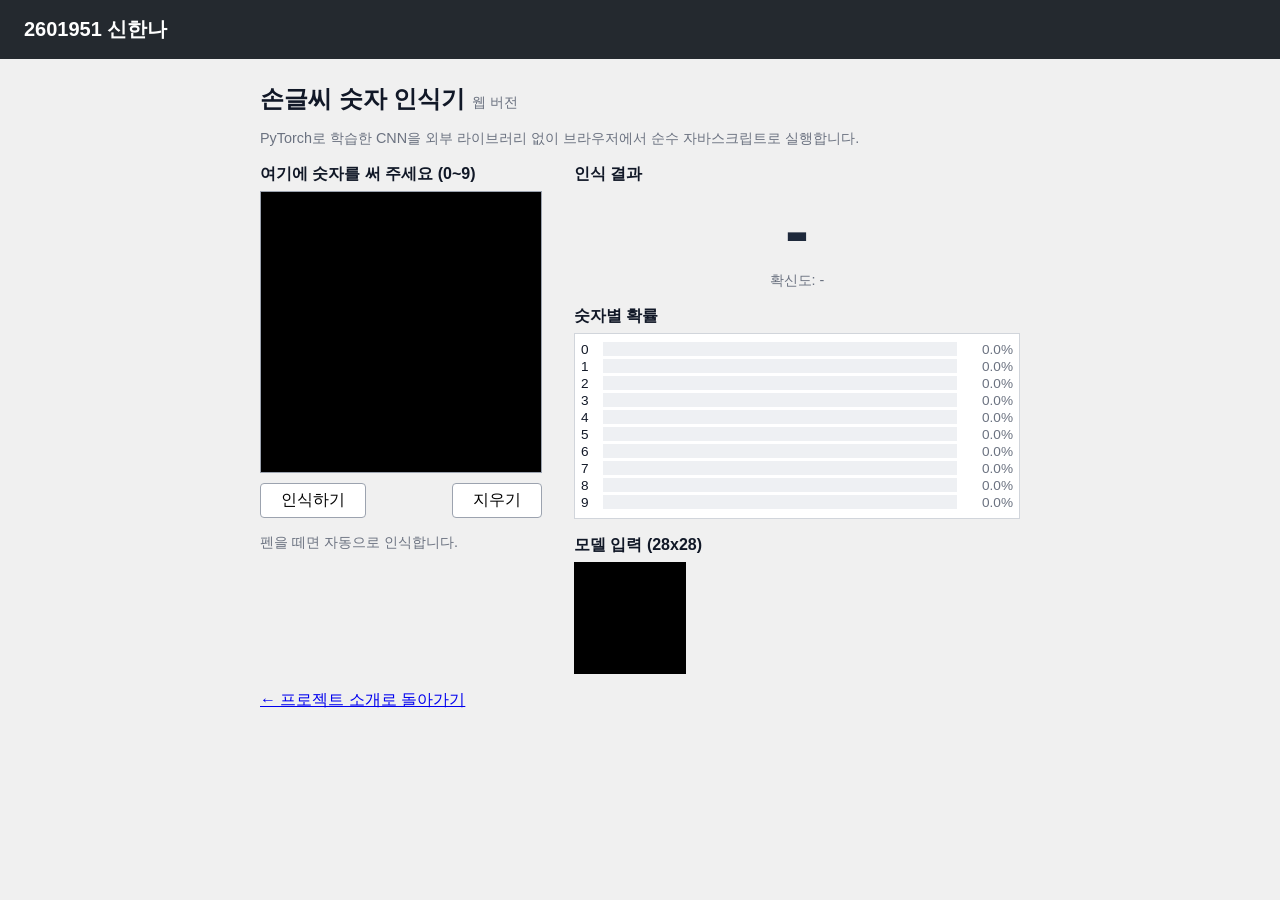
==== web_version/index.html @ a50eeb60 "웹 버전 손글씨 인식 화면 추가 데스크톱 app.py와 같은 구성(캔버스, 인식 결과, 확신도, 숫자별 확률 막대, 28x28 입력 미리보기)이며, Pointer Events로 마" ====
<!DOCTYPE html>
<!-- 작성: 2026-09-26 02:32 KST -->
<html lang="ko">
<head>
  <meta charset="UTF-8">
  <meta name="viewport" content="width=device-width, initial-scale=1">
  <title>손글씨 숫자 인식기 (웹 버전)</title>
  <link rel="stylesheet" href="style.css">
</head>
<body>
  <header>2601951 신한나</header>
  <main>
    <h1>손글씨 숫자 인식기 <small>웹 버전</small></h1>
    <p class="보조">PyTorch로 학습한 CNN을 외부 라이브러리 없이 브라우저에서 순수 자바스크립트로 실행합니다.</p>
    <div class="배치">
      <section>
        <h2>여기에 숫자를 써 주세요 (0~9)</h2>
        <canvas id="캔버스" width="280" height="280"></canvas>
        <div class="버튼_줄">
          <button id="인식_버튼" type="button">인식하기</button>
          <button id="지우기_버튼" type="button">지우기</button>
        </div>
        <p class="보조">펜을 떼면 자동으로 인식합니다.</p>
      </section>
      <section class="결과">
        <h2>인식 결과</h2>
        <div id="결과_숫자" class="결과_숫자">-</div>
        <div id="확신도" class="보조 가운데">확신도: -</div>
        <p id="오류" class="오류" hidden></p>
        <h2>숫자별 확률</h2>
        <ol id="막대_목록" class="막대_목록"></ol>
        <h2>모델 입력 (28x28)</h2>
        <canvas id="미리보기" width="28" height="28"></canvas>
      </section>
    </div>
    <p><a href="../">← 프로젝트 소개로 돌아가기</a></p>
  </main>
  <script src="weights.js"></script>
  <script src="preprocess.js"></script>
  <script src="model.js"></script>
  <script src="app.js"></script>
</body>
</html>
---- web_version/style.css ----
/* 작성: 2026-09-26 02:32 KST */
/* 색과 배치는 desktop_version/app.py 화면과 맞춘다 */
body { font-family: "맑은 고딕", sans-serif; margin: 0; background: #f0f0f0; color: #111827; }
header { padding: 16px 24px; background: #24292f; color: #fff; font-size: 1.25rem; font-weight: bold; }
main { padding: 24px; max-width: 760px; margin: 0 auto; }
h1 { margin: 0 0 4px; font-size: 1.5rem; }
h1 small { font-size: 0.9rem; font-weight: normal; color: #6b7280; }
h2 { margin: 16px 0 6px; font-size: 1rem; }
section > h2:first-child { margin-top: 0; }
.보조 { color: #6b7280; font-size: 0.9rem; }
.가운데 { text-align: center; }

.배치 { display: flex; gap: 32px; align-items: flex-start; margin-top: 16px; }
.결과 { flex: 1; min-width: 0; }

#캔버스 { display: block; width: 280px; max-width: 100%; background: #000; border: 1px solid #9ca3af; cursor: crosshair; touch-action: none; }
#캔버스.비활성 { opacity: 0.5; cursor: not-allowed; }
.버튼_줄 { display: flex; justify-content: space-between; max-width: 282px; margin-top: 10px; }
button { font: inherit; padding: 6px 20px; border: 1px solid #9ca3af; border-radius: 4px; background: #fff; cursor: pointer; }
button:disabled { opacity: 0.5; cursor: not-allowed; }

.결과_숫자 { font-size: 4.5rem; font-weight: bold; line-height: 1.1; text-align: center; color: #1e293b; }
.오류 { color: #b91c1c; font-size: 0.9rem; }

.막대_목록 { list-style: none; margin: 0; padding: 6px; background: #fff; border: 1px solid #d1d5db; }
.막대_목록 li { display: flex; align-items: center; gap: 8px; margin: 2px 0; font-size: 0.85rem; }
.막대_목록 .숫자 { width: 1em; }
.막대_목록 .막대 { flex: 1; height: 14px; background: #eef0f3; }
.막대_목록 .채움 { display: block; width: 0; height: 100%; background: #d1d5db; }
.막대_목록 .채움.강조 { background: #2563eb; }
.막대_목록 .퍼센트 { width: 3.5em; text-align: right; color: #6b7280; }

#미리보기 { display: block; width: 112px; height: 112px; background: #000; image-rendering: pixelated; }

/* 휴대폰처럼 좁은 화면에서는 위아래로 배치한다 */
@media (max-width: 640px) {
  main { padding: 16px; }
  .배치 { flex-direction: column; gap: 16px; }
  .결과 { width: 100%; }
}
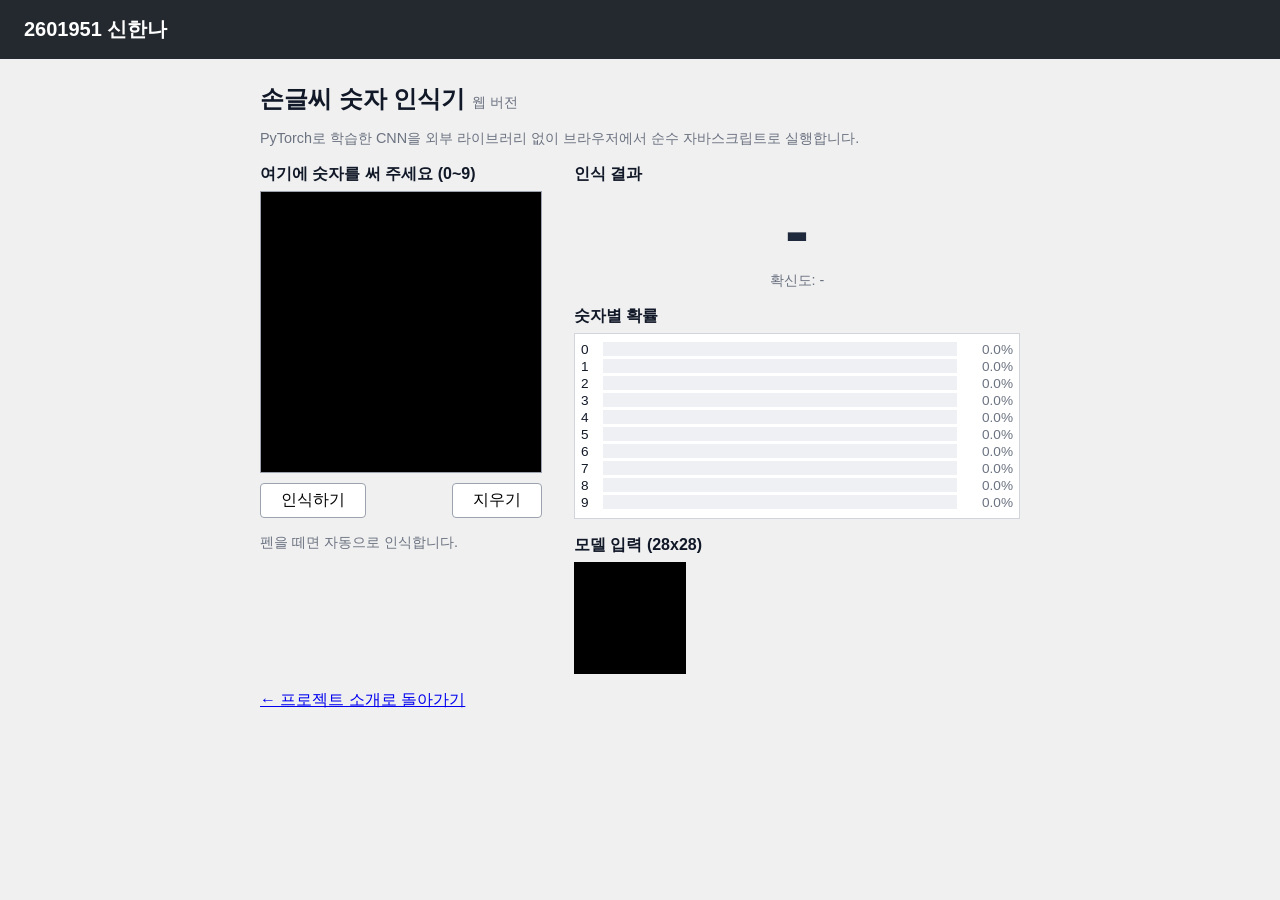
==== commit b12688d0: "웹 버전 멀티터치 입력 방지와 file:// 링크 수정 두 번째 손가락이 닿으면 이전_좌표가 그 쪽으로 옮겨져 첫 손가락의 다음 움직임이 두 지점을 잇는 선을 그리고, 첫 손가락을" ====
--- a/web_version/index.html
+++ b/web_version/index.html
@@ -33,7 +33,7 @@
         <canvas id="미리보기" width="28" height="28"></canvas>
       </section>
     </div>
-    <p><a href="../">← 프로젝트 소개로 돌아가기</a></p>
+    <p><a href="../index.html">← 프로젝트 소개로 돌아가기</a></p>
   </main>
   <script src="weights.js"></script>
   <script src="preprocess.js"></script>
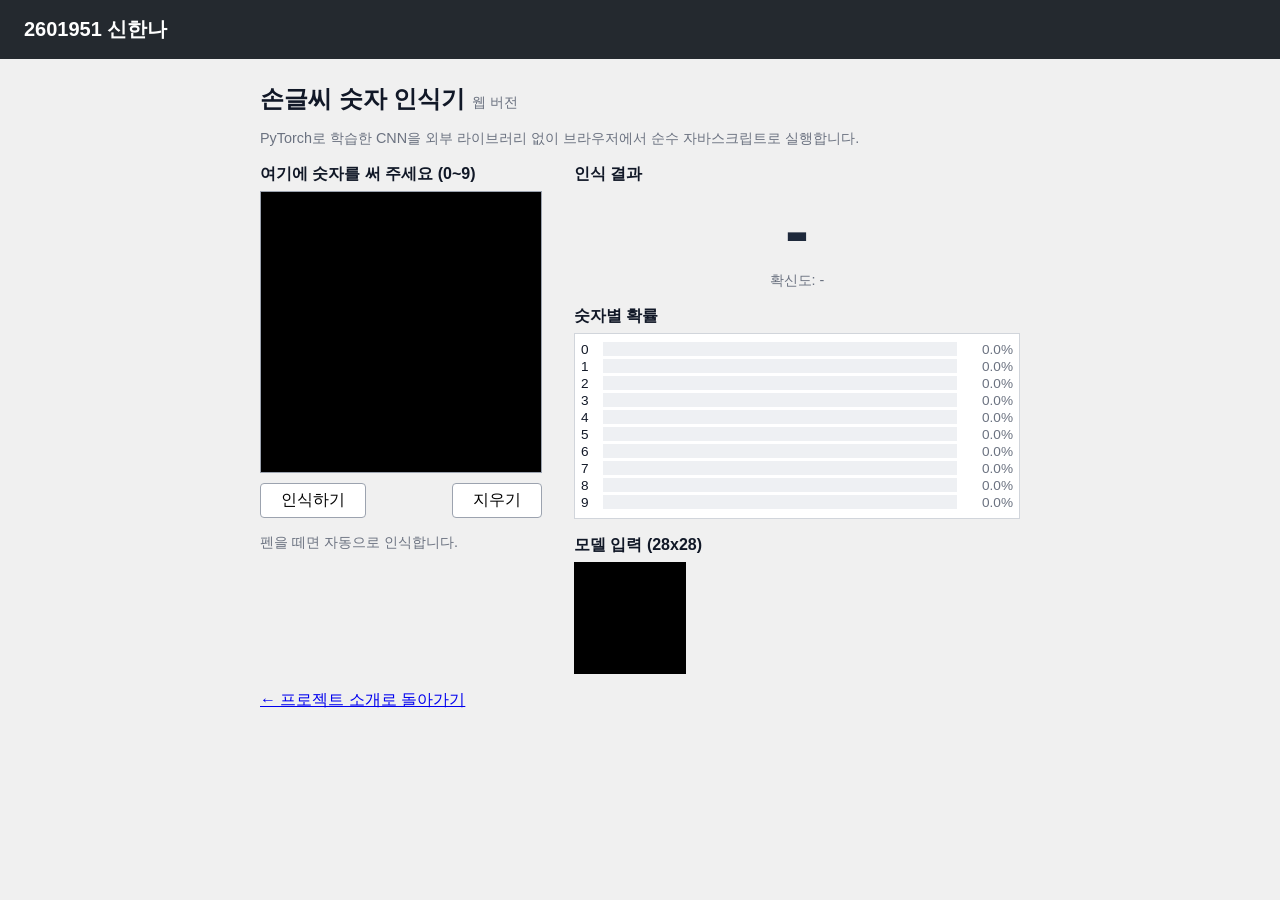
==== commit 64a15e3b: "생성 파일 .gitattributes 지정 및 로딩·접근성 문구 추가 weights.js와 tests/reference.js는 export_web.py가 만드는 자동 생성 파일이라" ====
--- a/web_version/index.html
+++ b/web_version/index.html
@@ -15,7 +15,7 @@
     <div class="배치">
       <section>
         <h2>여기에 숫자를 써 주세요 (0~9)</h2>
-        <canvas id="캔버스" width="280" height="280"></canvas>
+        <canvas id="캔버스" width="280" height="280" role="img" aria-label="숫자를 그리는 캔버스"></canvas>
         <div class="버튼_줄">
           <button id="인식_버튼" type="button">인식하기</button>
           <button id="지우기_버튼" type="button">지우기</button>
@@ -25,12 +25,12 @@
       <section class="결과">
         <h2>인식 결과</h2>
         <div id="결과_숫자" class="결과_숫자">-</div>
-        <div id="확신도" class="보조 가운데">확신도: -</div>
-        <p id="오류" class="오류" hidden></p>
+        <div id="확신도" class="보조 가운데">모델을 불러오는 중...</div>
+        <p id="오류" class="오류" role="alert" hidden></p>
         <h2>숫자별 확률</h2>
         <ol id="막대_목록" class="막대_목록"></ol>
         <h2>모델 입력 (28x28)</h2>
-        <canvas id="미리보기" width="28" height="28"></canvas>
+        <canvas id="미리보기" width="28" height="28" aria-label="모델에 실제로 입력되는 28x28 전처리 결과"></canvas>
       </section>
     </div>
     <p><a href="../index.html">← 프로젝트 소개로 돌아가기</a></p>
